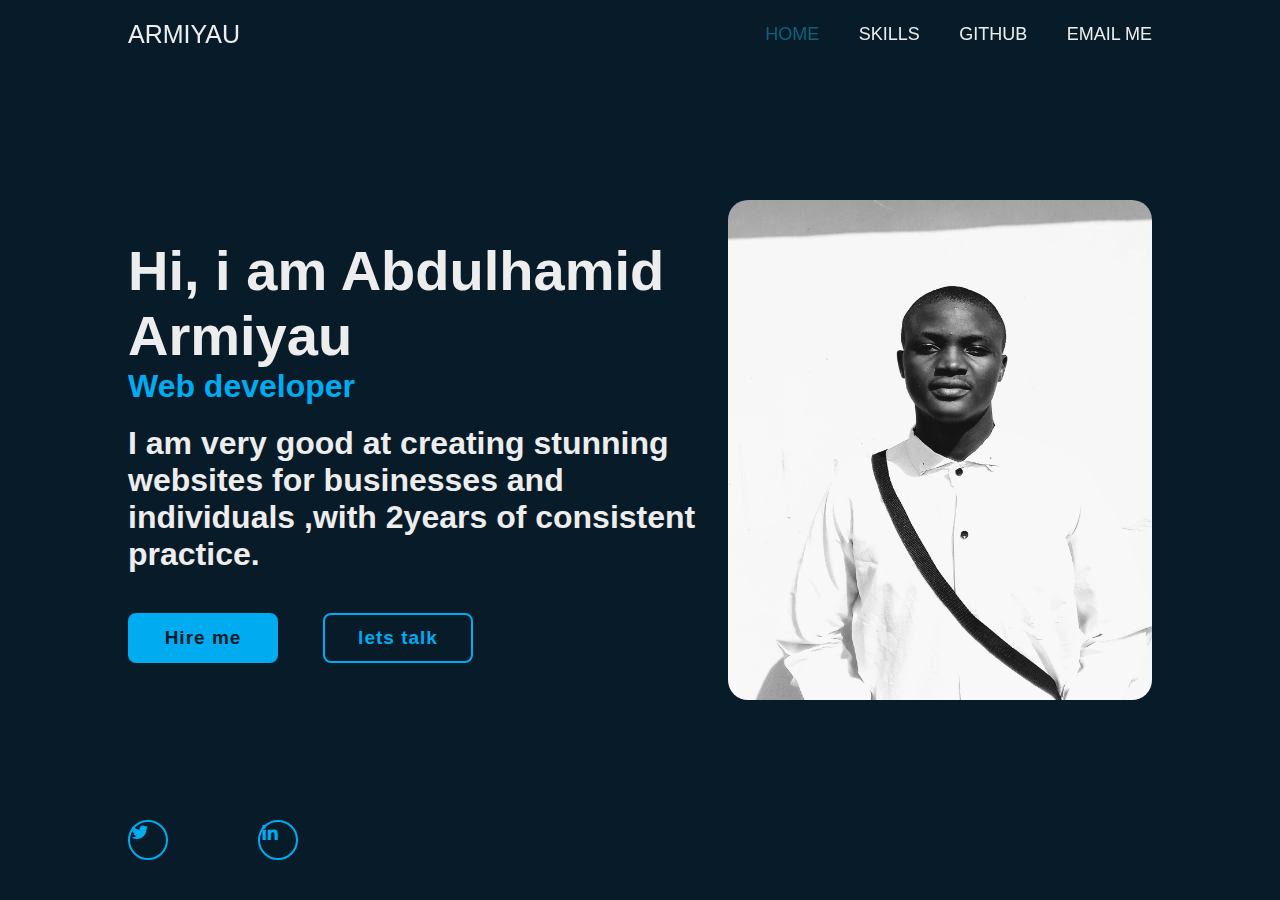
==== code.html @ fa710ba0 "my portfolio" ====
<!DOCTYPE html>
<html lang="en">
<head>
    <meta charset="UTF-8">
    <meta http-equiv="X-UA-Compatible" content="IE=edge">
    <meta name="viewport" content="width=device-width, initial-scale=1.0">
    <title>Personal portfolio website</title>
    <link rel="stylesheet" href="style.css">
    <link href='https://unpkg.com/boxicons@2.1.4/css/boxicons.min.css' rel='stylesheet'>
</head>
<body>
    <!--header design-->
    <header class="header">
        <a href="#" class="logo">ARMIYAU</a>
        <nav class="navbar">
            <a href="#home" class="active">HOME</a>
            <a href="skills.html">SKILLS</a>
            <a href="https://github.com/armiyau1/Personal-projects">GITHUB</a>
            <a href="mailto:yauarmi688@gmail.com">EMAIL ME</a>
        </nav>
    </header>
    <section class="home">
        <div class="home-content">
<h1>Hi, i am Abdulhamid Armiyau</h1>
<h3>  Web developer</h3>
<p>I am very good at creating stunning websites for businesses and individuals
    ,with 2years of consistent practice.</p>
    <div class="btn-box">
        <a href="#">Hire me </a>
        <a href="">lets talk</a>
    </div>
</div>
<img src="me.jpg">

<div class="home-sci">
    <a href="#"><i class='bx bxl-twitter'></i></a>
    <a href="#"><i class='bx bxl-linkedin' ></i></a>

</div>
    </section>

            <style>

            </style>
       
</body>
</html>
---- style.css ----
img{
    float: right;
    height: 500px;
    width: 500px;
    border-radius: 20px;

}
img:hover{
    opacity: .4;
}
*{
    margin: 0;
    padding:0;
    box-sizing:border-box;
    font-family:sans-serif;
}
body{
    color: #ededed;
    background: #081b29;

}
.header{
    position: fixed;
    top: 0;
    left: 0;
    width:100%;
    padding: 20px 10%;
    background: yellowgreen;
    display: flex;
    justify-content: space-between;
    align-items: center;
    z-index: 100;
    background: transparent;

}
.logo{
    font-size:25px;
    color:#ededed;
    text-decoration: none;    
}
.navbar a{
font-size: 18px;
color:#ededed;
text-decoration: none;
font-weight: 500;
margin-left: 35px;
}
.navbar a:hover,
.navbar a.active{
color:rgb(15, 97, 124);

}
.home{
height: 100vh;
background-size: cover;
background-position:center ;
display: flex;
align-items: center;
padding: 0 10%;

}
.home-content{
max-width: 600px;
}
.home-content h1{
font-size: 56px;
font-weight: 700;
}
.home-content{
font-size: 32px;
font-weight: 700;
color: #ededed;
}
.home-content a{
font-size: 16px;
}
.home-content h3{
font-size: 32px;
font-weight: 700;
color: #00abf0;
}
.home-content p{
font: 16px;
margin: 20px 0 40px;
}
.home-content .btn-box{
display: flex;
justify-content: space-between;
width: 345px;
height: 50px;
}
.btn-box a{
display: inline-flex;
justify-content: center;
align-items: center;
width: 150px;
height: 100%;
background: #00abf0;
border: 2px solid #00abf0;
border-radius: 8px;
font-size: 19px;
color: #081b29;
text-decoration: none;
font-weight: 600;
letter-spacing: 1px;
z-index: 1;
overflow: hidden;
transition: .5s;
}
.btn-box a:nth-child(2){
background: transparent;
color: #00abf0;

}
.btn-box a:nth-child(2):hover{
background:blue;

}

.btn-box a:nth-child(2)::before{
background: #00abf0;

}

.btn-box a::before{
content:"";
position:absolute;
top: 0;
left: 0;
width: 0;
height: 100%;
z-index: -1;
}
.btn-box a :hover::before{
width: 100%;
}
.home-sci{
position: absolute;
bottom: 40px;
width: 170px;
background:#081b29;
display: flex;
justify-content: space-between;
}
.home-sci a{
position: relative;
display: inline-flex;
width: 40px;
height: 40px;
background: transparent;
border: 2px solid #00abf0;
border-radius: 50%;
font-size: 20px;
color: #00abf0;
text-decoration: none;
}
.home-sci a::before{
content: '';
position: absolute;
top: 0;
left: 0;
width: 100%;
height: 100%;
background:#081b29;
z-index: -1;
}
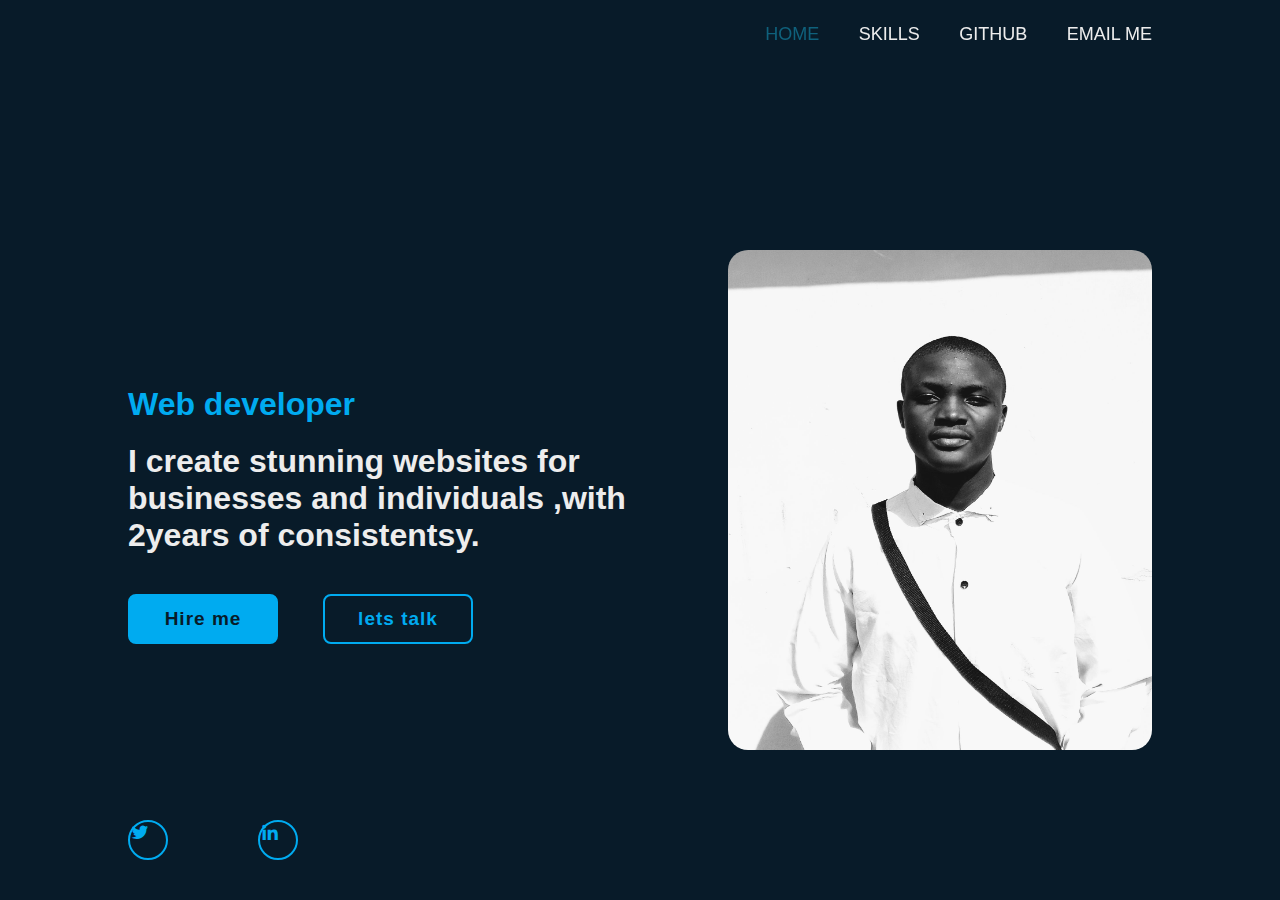
==== commit 360824fc: "my portfolio commit1" ====
--- a/code.html
+++ b/code.html
@@ -14,30 +14,37 @@
         <a href="#" class="logo">ARMIYAU</a>
         <nav class="navbar">
             <a href="#home" class="active">HOME</a>
-            <a href="skills.html">SKILLS</a>
+            <a   href="skills.html">SKILLS</a>
+
             <a href="https://github.com/armiyau1/Personal-projects">GITHUB</a>
             <a href="mailto:yauarmi688@gmail.com">EMAIL ME</a>
         </nav>
     </header>
     <section class="home">
+
         <div class="home-content">
 <h1>Hi, i am Abdulhamid Armiyau</h1>
 <h3>  Web developer</h3>
-<p>I am very good at creating stunning websites for businesses and individuals
-    ,with 2years of consistent practice.</p>
+<p>I  create stunning websites for businesses and individuals
+    ,with 2years of consistentsy.</p>
+
     <div class="btn-box">
         <a href="#">Hire me </a>
         <a href="">lets talk</a>
+
     </div>
 </div>
-<img src="me.jpg">
-
 <div class="home-sci">
     <a href="#"><i class='bx bxl-twitter'></i></a>
     <a href="#"><i class='bx bxl-linkedin' ></i></a>
 
 </div>
+<img src="me.jpg">
+
+
     </section>
+
+
 
             <style>
 
--- a/style.css
+++ b/style.css
@@ -1,9 +1,12 @@
 
 img{
-    float: right;
+
     height: 500px;
     width: 500px;
     border-radius: 20px;
+    float: right;
+    margin-top: 100px;
+
 
 }
 img:hover{
@@ -35,9 +38,23 @@
 
 }
 .logo{
+    position: relative;
     font-size:25px;
     color:#ededed;
-    text-decoration: none;    
+    text-decoration: none;
+    font-weight: 600;    
+}
+.logo::before{
+    content: "";
+    position: absolute;
+    top: 0;
+    right: 0;
+    width: 100%;
+    height:100%;
+    background:#081b29 ;
+    animation: showRight 1s ease forwards;
+    animation-delay: .4s;
+
 }
 .navbar a{
 font-size: 18px;
@@ -64,10 +81,22 @@
 max-width: 600px;
 }
 .home-content h1{
+    position: relative;
 font-size: 56px;
 font-weight: 700;
 }
-.home-content{
+.home-content h1::before{
+    content: "";
+    position: absolute;
+    top: 0;
+    right: 0;
+    width: 100%;
+    height:100%;
+    background:#081b29 ;
+    animation: showRight 1s ease forwards;
+    animation-delay: .1s;
+}
+.home-content {
 font-size: 32px;
 font-weight: 700;
 color: #ededed;
@@ -164,4 +193,28 @@
 height: 100%;
 background:#081b29;
 z-index: -1;
-}+}
+@keyframes showRight{
+    100%{
+        width:0;
+    }
+}
+@media  screen and (max-width: 600px){
+
+.home-content{
+    font-size: 36px;
+    line-height: 45px;
+    margin-top: 200px;
+
+}
+img{
+    margin-top: 1200;
+    margin-left: 10px;
+    display: flex;
+    order: 1;
+    float: left;
+
+}
+
+
+    
